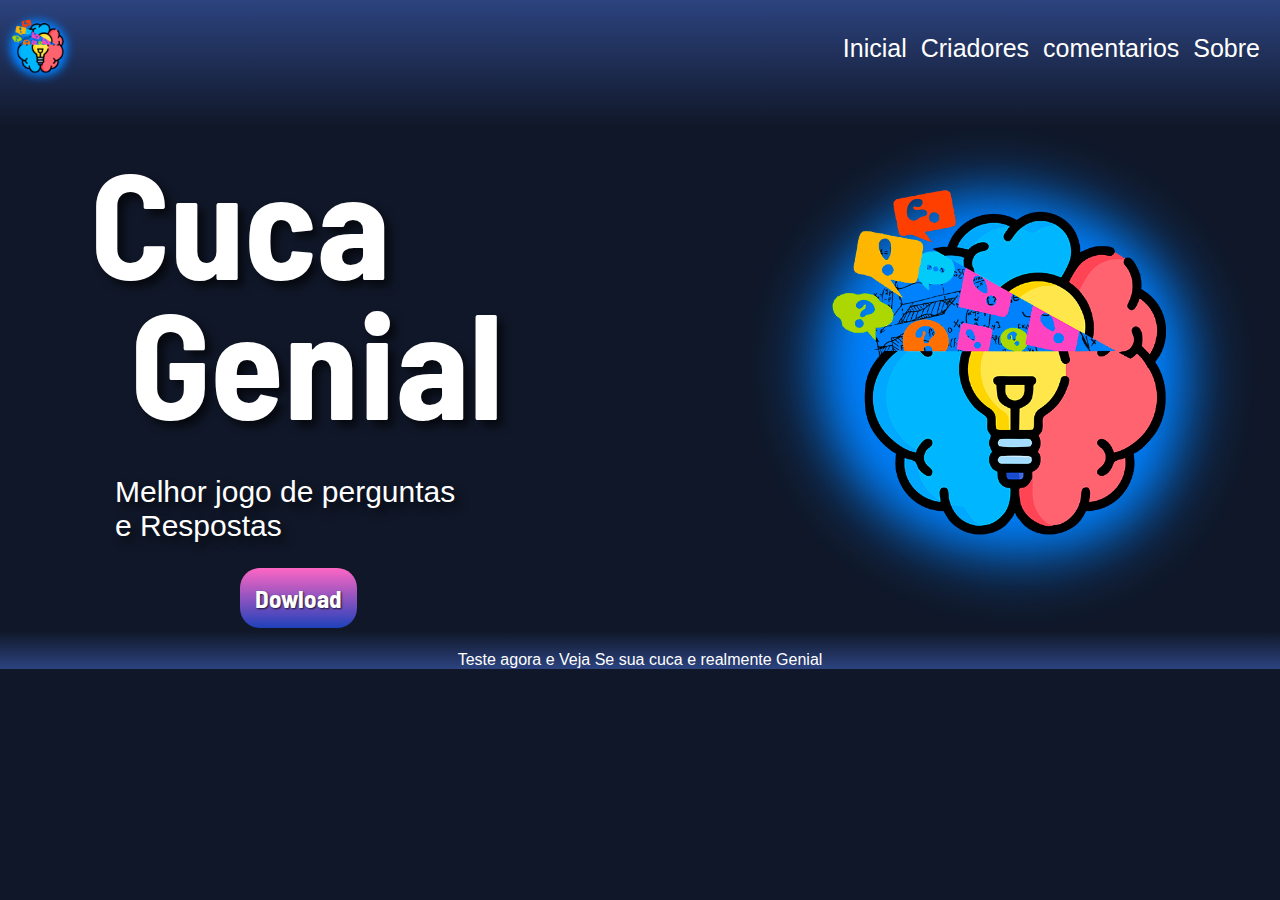
==== index.html @ 3ec627bd "Initial commit" ====
<!DOCTYPE html>
<html lang="pt-br">
<head>
    <meta charset="UTF-8">
    <meta http-equiv="X-UA-Compatible" content="IE=edge">
    <meta name="viewport" content="width=device-width, initial-scale=1.0">
    <title>lang-page cuca genial</title>
    <link rel="stylesheet" href="estilo/style.css">
    <script src="estilo/cucagenial.js"></script>
    
</head>

<body>
    <header class="cabeçalho">
        <img src="fotos/lgcuca800px.png" alt="" width="6%">
        <nav>
            <a href="index.html">Inicial</a>
            <a href="criadores.html">Criadores</a>
            <a href="comentarios.html">comentarios</a>
            <a href="sobrepag.html">Sobre</a>
        </nav>
    </header>
    
    <main>
        <section>
            <div class="txt">
                <h1>Cuca</h1>
                <h2>Genial</h2>
                <p>Melhor jogo de perguntas e Respostas</p>
                <button>Dowload</button>
            </div>
            <div class="img-logo"><img src="fotos/lgcuca800px.png" alt="" ></div>
        </section>
    </main>
    
    <footer class="rodape">
        <p>Teste agora e Veja Se sua cuca e realmente Genial</p>
    </footer>
</body>

</html>
---- estilo/style.css ----
@charset "UTF-8";
@font-face {
    font-family: 'barlow' ;
    src: url(../fontes/BarlowSemiCondensed-Bold.ttf);
}
@font-face {
    font-family: 'codec';
    src: url(../fontes/codec-pro-extrabold.ttf);
}
@font-face {
    font-family: 'contrail';
    src: url(../fontes/ContrailOne-Regular.ttf);
}
@font-face {
    font-family: 'kavivanar';
    src: url(../fontes/Kavivanar-Regular.ttf);
}
@font-face {
    font-family: 'ruda';
    src: url(../fontes/Ruda-Black.ttf);
}
@font-face {
    font-family: 'cofe';
    src: url(../fontes/Coffee\ Mood.ttf);
}

*{
    margin: 0px;
    padding: 0px;
}
.root{
    --font1:'barlow Semicondensado';
    --font2:'Fredoka One'
    --cor1:#101728;
    --cor2:#ff66c4;
    --cor3:#1f41bb;
}
body{
    background-color: #101728;
}
main{
  width: 900px;
}
.cabeçalho{
    display: flex;
    flex-direction: row;
    align-items: center;
    justify-content: space-between;
    padding-top: 10px;
    padding-bottom: 40px;
    background-image: linear-gradient(to top,#101728,#2c437f);
}
.cabeçalho > nav {
    margin-right: 15px;
}
nav > a{
    color: white;
    font-family: 'Fredoka One', Helvetica, sans-serif;
    text-decoration: none;
    margin: 5px;
    font-size: 25px;
    
}
nav > a:hover{
    color: red;
    background-color: #1d2846d4;
    padding: 10px;
    border-radius: 10px;
}

section{
    display: flex;
    flex-direction: row;
    align-items: center;
    justify-content: space-between;
    max-width: 800px;
    min-width: 500px;
}

.txt{
    margin-left: 90px;
}
.txt > h1{
    color: white;
    font-size: 150px;
    font-family: 'barlow', Helvetica, sans-serif;
    text-shadow: 6px 6px 8px rgba(0, 0, 0, 0.63);
}
.txt > h2{
    color: white;
    font-size: 150px;
    margin-top: -40px;
    margin-left: 40px;
    font-family: 'barlow', Helvetica, sans-serif;
    text-shadow: 6px 6px 8px rgba(0, 0, 0, 0.63);
    
}
.txt > p{
    color: white;
    font-family: Arial, Helvetica, sans-serif;
    margin: 25px;
    font-size: 30px;
    text-shadow: 6px 6px 8px rgba(0, 0, 0, 0.63);
    
}


section  img{
    width: 500px;
    margin-left: 250px;
}
button{
    color:white;
    font-family: 'barlow', Helvetica, sans-serif;
    padding: 15px;
    font-size: 25px;
    border-radius: 20px;
    border: 0px solid;
    text-shadow: 1px 1px 2px rgba(0, 0, 0, 0.76);
    box-shadow: 10px rgba(0, 0, 0, 0.711);
    background-image: linear-gradient(to bottom,#ff66c4,#1f41bb );
    margin-left: 150px;
}
.rodape{
    background-image: linear-gradient(to bottom,#101728,#2c437f);
    padding-top: 20px;
}
.rodape > p{
    font-family: Arial, Helvetica, sans-serif;
    color: white;
    text-align: center;
}
.rodape > p:hover{
    color: rgb(224, 40, 40);    
}
/* pagina sobre */
.principal-sobre{
    max-width: 100%;
}
.Sobre > h1{
    color: #9340ff;
    font-family: 'codec', Helvetica, sans-serif;
    text-shadow: 6px 6px 8px rgba(0, 0, 0, 0.63);
    text-align: center;
    font-size: 70px;
    margin-bottom: 20px;
    margin-top: 10px;
}
.Sobre > h2 {
    color: #fd1842;
    border-radius: 6px;
    font-family: 'contrail', Helvetica, sans-serif;
    text-shadow: 6px 6px 8px rgba(0, 0, 0, 0.63);
    text-align: center;
    font-size: 70px;
    margin-bottom: 20px;
    margin-top: 10px;
    margin-left: 10px;
}
.txt2 > p{
    color: white;
    font-family: Arial, Helvetica, sans-serif;
    text-shadow: 6px 6px 8px rgba(0, 0, 0, 0.63);
    margin: 30px;
    font-size: 25px;
    padding: 20px;
    border-radius: 10px;
    text-decoration: solid;
    margin-bottom: 6.2em;
}
.Sobre{
    display: flex;
    flex-direction: row;
    align-items: center;
    justify-content: center;
}
/* pagina do comentarios */

.cometarios{
    display: flex;
    margin: 20px;
    width: 90%;
}


.coment-colun p{
    color: white;
    font-family: Arial, Helvetica, sans-serif;
    display: flex;
    margin-top: 80px;
    margin-left: 10px;
    font-size: 20px;
}
.coment-colun img{
    width: 150px;
    margin-top: 20px;
}
.coluna-1{
    margin: 20px;
}
.coluna-2{
    margin: 20px;
    margin-left: 250px;
}
/* Comentarios */
.coment-1{
    display: flex;
}
.coment-2{
    display: flex;
}
.coment-3{
    display: flex;
}
.coment-4{
    display: flex;
}
.coment-5{
    display: flex;
}
.coment-6{
    display: flex;
}

/* pagina-Criadores */

.h1-criadores{
    color: #fd1842;
    font-family: 'kavivanar', Helvetica, sans-serif;
    text-align: center;
    font-size: 30px;
    margin-bottom: 40px;
    text-shadow: 6px 6px 8px  rgba(0, 0, 0, 0.678);
}
.coluna-criadores{
    margin-top: 20px;
}
.coluna-criadores img{
    width: 200px;
    margin: 10px;
}
.coluna-criadores h2{
    color: white;
    font-family: 'ruda', Helvetica, sans-serif;
    text-align: center;
    margin-bottom: 10px;
    text-shadow: 6px 6px 8px  rgb(0, 0, 0);
}
.coluna-criadores p{
    color: #ffd542;
    font-family: 'cofe', Helvetica, sans-serif;
    text-align: center;
    font-size: 25px;
    text-shadow: 6px 6px 8px  rgb(0, 0, 0);
}
.cr-coluna1{
    display: flex;
    justify-content: center;
    margin-bottom: 10px;
}
.cr-coluna2{
    display: flex;
    justify-content: center;
    margin-bottom: 10px;
}
.cr-coluna3{
    display: flex;
    justify-content: center;
    margin-bottom: 10px;
}
.cr-coluna4{
    display: flex;
    justify-content: center;
    margin-bottom: 10px;
}
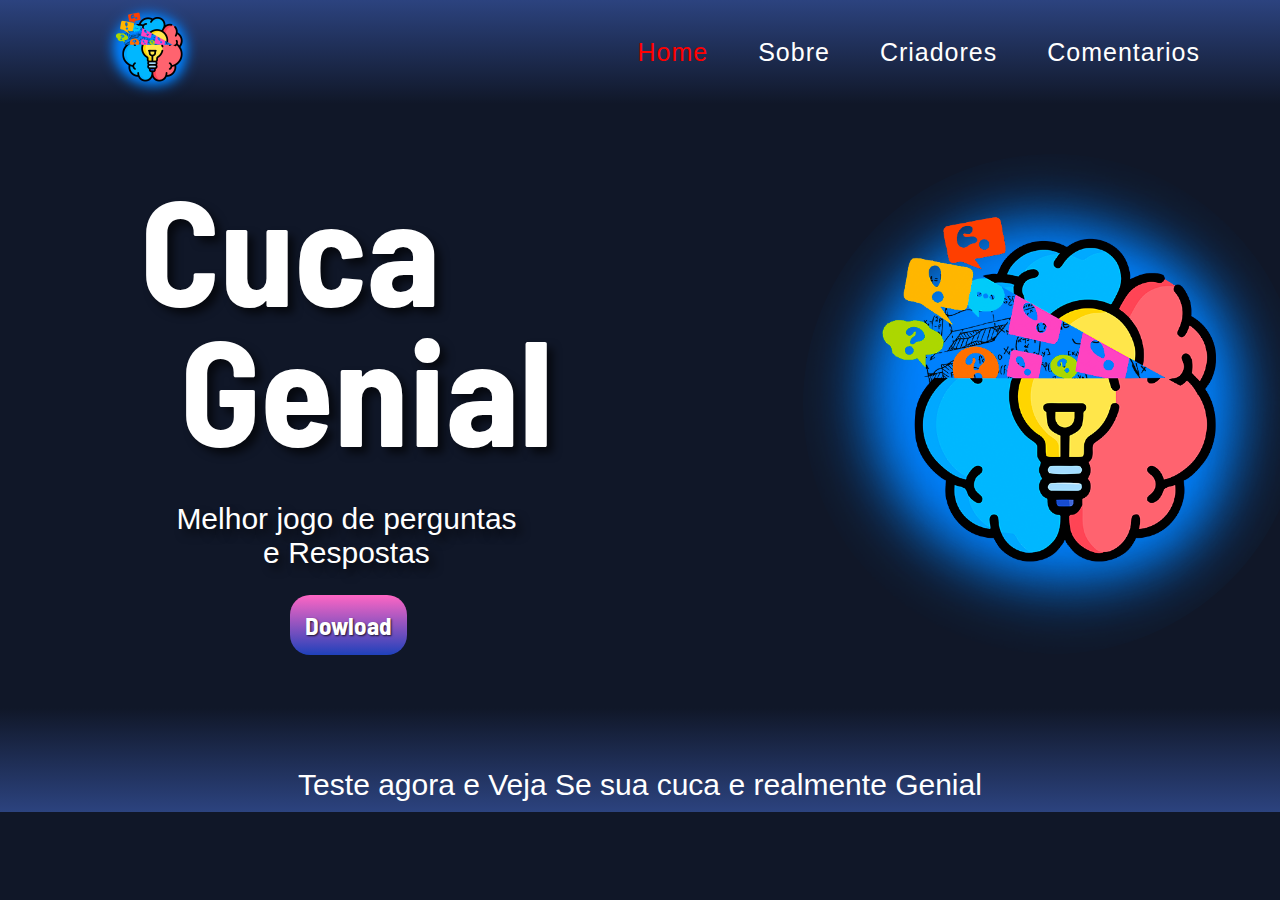
==== commit 144bdd5f: "novo" ====
--- a/index.html
+++ b/index.html
@@ -4,22 +4,27 @@
     <meta charset="UTF-8">
     <meta http-equiv="X-UA-Compatible" content="IE=edge">
     <meta name="viewport" content="width=device-width, initial-scale=1.0">
-    <title>lang-page cuca genial</title>
+    <link rel="stylesheet" href="https://cdnjs.cloudflare.com/ajax/libs/font-awesome/4.7.0/css/font-awesome.min.css">
+    <title>Cuca genial</title>
     <link rel="stylesheet" href="estilo/style.css">
-    <script src="estilo/cucagenial.js"></script>
-    
 </head>
 
 <body>
-    <header class="cabeçalho">
-        <img src="fotos/lgcuca800px.png" alt="" width="6%">
-        <nav>
-            <a href="index.html">Inicial</a>
-            <a href="criadores.html">Criadores</a>
-            <a href="comentarios.html">comentarios</a>
-            <a href="sobrepag.html">Sobre</a>
-        </nav>
-    </header>
+    <nav>
+        <div class="logo">
+            <a href="index.html"><img src="fotos/lgcuca800px.png" alt="" ></a>
+        </div>
+        <div class="menu-btn">
+            <i class="fa fa-bars fa-2x" onclick="menuShow()"></i>
+        </div>
+
+        <ul>
+            <li><a href="index.html" class="active">Home</a></li>
+            <li><a href="sobrepag.html"> Sobre</a></li>
+            <li><a href="criadores.html"> Criadores</a></li>
+            <li><a href="comentarios.html"> Comentarios</a></li>
+        </ul>
+    </nav>
     
     <main>
         <section>
@@ -29,13 +34,15 @@
                 <p>Melhor jogo de perguntas e Respostas</p>
                 <button>Dowload</button>
             </div>
-            <div class="img-logo"><img src="fotos/lgcuca800px.png" alt="" ></div>
+            <div class="img-home">
+                <div class="img-logo"><img src="fotos/lgcuca800px.png" alt="" ></div>
+            </div>
         </section>
-    </main>
-    
-    <footer class="rodape">
+    </main>  
+    <footer>
         <p>Teste agora e Veja Se sua cuca e realmente Genial</p>
     </footer>
+    <script src="estilo/cucagenial.js"></script>
 </body>
 
 </html>--- a/estilo/style.css
+++ b/estilo/style.css
@@ -38,45 +38,65 @@
 body{
     background-color: #101728;
 }
-main{
-  width: 900px;
-}
-.cabeçalho{
+
+*{
+    margin: 0;
+    padding: 0;
+    box-sizing: border-box;
+}
+nav{
+    display: flex;
+    background-image: linear-gradient(to top,#101728,#2c437f);
+    width: 100%;
+    align-items: center;
+    justify-content: space-between;
+    padding: 0 50px 0 100px;
+    flex-wrap: wrap;
+    z-index: 1;
+}
+nav .logo  img{
+    width: 100px;
+    cursor: pointer
+}
+nav ul{
+    display: flex;
+    flex-wrap: wrap;
+    list-style: none;
+}
+nav ul li{
+    margin: 0 5px;
+}
+nav ul li a{
+    color: white;
+    text-decoration: none;
+    font-size: 25px;
+    font-weight: 500;
+    padding: 8px 15px;
+    margin-right: 10px;
+    font-family: Arial, Helvetica, sans-serif;
+    border-radius: 5px;
+    letter-spacing: 1px;
+    transition: all 0.3s ease;
+}
+nav ul li a.active,
+nav ul li a:hover{
+    color: red;
+}
+nav .menu-btn i{
+    color: white;
+    cursor: pointer;
+    display: none;
+}
+
+
+section{
     display: flex;
     flex-direction: row;
     align-items: center;
     justify-content: space-between;
-    padding-top: 10px;
-    padding-bottom: 40px;
-    background-image: linear-gradient(to top,#101728,#2c437f);
-}
-.cabeçalho > nav {
-    margin-right: 15px;
-}
-nav > a{
-    color: white;
-    font-family: 'Fredoka One', Helvetica, sans-serif;
-    text-decoration: none;
-    margin: 5px;
-    font-size: 25px;
-    
-}
-nav > a:hover{
-    color: red;
-    background-color: #1d2846d4;
-    padding: 10px;
-    border-radius: 10px;
-}
-
-section{
-    display: flex;
-    flex-direction: row;
-    align-items: center;
-    justify-content: space-between;
-    max-width: 800px;
-    min-width: 500px;
-}
-
+    width: 100%;
+    padding: 50px;
+}
 .txt{
     margin-left: 90px;
 }
@@ -101,13 +121,29 @@
     margin: 25px;
     font-size: 30px;
     text-shadow: 6px 6px 8px rgba(0, 0, 0, 0.63);
+    text-align: center;
     
 }
 
-
+ 
+  @keyframes float {
+    0% {
+      transform: translate(0, 0);
+    }
+    50% {
+      transform: translate(0, -20px);
+    }
+    100% {
+      transform: translate(0, 0);
+    }
+  }
+  
 section  img{
     width: 500px;
     margin-left: 250px;
+    border-radius: 50%;
+    position: relative;
+    animation: float 3s ease-in-out infinite;
 }
 button{
     color:white;
@@ -120,22 +156,53 @@
     box-shadow: 10px rgba(0, 0, 0, 0.711);
     background-image: linear-gradient(to bottom,#ff66c4,#1f41bb );
     margin-left: 150px;
-}
-.rodape{
+    cursor: pointer;
+    position: relative;
+    overflow: hidden;
+    transition: all 0.3s ease-in-out;
+}
+
+  
+button:after {
+    content: "";
+    position: absolute;
+    top: 50%;
+    left: 50%;
+    transform: translate(-50%, -50%) scale(0);
+    background-color: rgba(255, 255, 255, 0.5);
+    border-radius: 50%;
+    width: 50px;
+    height: 50px;
+    opacity: 0;
+    }
+  
+  button:hover {
+    transform: translateY(-3px);
+    box-shadow: 0px 5px 10px rgba(0, 0, 0, 0.1);
+  }
+  
+  button:active:after {
+    transform: translate(-50%, -50%) scale(1);
+    opacity: 1;
+    transition: all 0.3s ease-in-out;
+  }
+  
+footer{
     background-image: linear-gradient(to bottom,#101728,#2c437f);
-    padding-top: 20px;
-}
-.rodape > p{
+    cursor: pointer;
+    padding: 10px;
+    font-size: 30px;
+}
+footer > p{
     font-family: Arial, Helvetica, sans-serif;
     color: white;
     text-align: center;
-}
-.rodape > p:hover{
-    color: rgb(224, 40, 40);    
-}
+    margin-top: 50px;
+}
+
 /* pagina sobre */
 .principal-sobre{
-    max-width: 100%;
+   padding: 40px;
 }
 .Sobre > h1{
     color: #9340ff;
@@ -181,7 +248,15 @@
     margin: 20px;
     width: 90%;
 }
-
+.principal-coment > h1{
+    font-size: 60px;
+    color: #fd1842;
+    text-align: center;
+    font-family: 'codec', Helvetica, sans-serif;
+    padding: 10px;
+    margin: 20px;
+    cursor: pointer;
+}
 
 .coment-colun p{
     color: white;
@@ -203,6 +278,9 @@
     margin-left: 250px;
 }
 /* Comentarios */
+.principal-coment > h1{
+    font-size: 50px;
+}
 .coment-1{
     display: flex;
 }
@@ -272,4 +350,131 @@
     display: flex;
     justify-content: center;
     margin-bottom: 10px;
+}
+
+@media (max-width: 920px){
+    nav .menu-btn i{
+        display: block;
+    }
+    nav ul{
+        position: fixed;
+        top: 100px;
+        left: -100%;
+        background-color: #101728;
+        height: 100vh;
+        width: 100%;
+        text-align: center;
+        display: block;
+        transition: all 0.3s ease;
+        z-index: 1;
+    }
+    nav ul.open{
+        left: 0;
+    }
+    nav ul li{
+        width: 100%;
+        margin: 50px 0;
+    }
+    nav ul li a{
+        font-size: 23px;
+    }
+    nav ul li a.active,
+    nav ul li a:hover{
+    background: none;
+    color: #fd1842;
+    }
+    nav .logo  img {
+        width:  90px;
+    }   
+    section{
+        display: flex;
+        flex-direction: column-reverse;
+    }
+    main{
+        height: 100%;
+    }
+    .txt{
+        margin: 10px;
+    }
+    .txt > h1 {
+        font-size: 100px;
+        margin-top: -80px;
+        margin-bottom: 20px;
+    }
+    .txt > h2 {
+        font-size: 90px;
+        margin-top: -60px;
+    }
+    .txt > p {
+        font-size: 20px;
+    }
+
+    .img-logo > img{
+        width: 300px;
+        margin: auto;
+    }
+    button{
+        display: flex;
+        margin: auto;
+    }
+    footer{
+        position: absolute;
+        width: 100%;
+    }
+    footer > p{
+        font-size: 20px;
+    }
+    /* pagina sobre */
+    .Sobre > h1{
+        font-size: 30px;
+    }
+    .Sobre > h2{
+        font-size: 30px;
+    }
+    .txt2 > p{
+        font-size: 20px;
+        text-align: center;
+    }
+    /* criadores */
+    .h1-criadores{
+        font-size: 20px;
+        padding: 10px;
+    }
+    .coluna-criadores{
+        width: 100%;
+    }
+    .coluna-criadores img{
+        display: flex;
+        justify-content: center;
+        align-items: center;
+        width: 70%;
+        margin-left: 60px;
+    }
+    .cr-coluna1{
+        display: flex;
+        flex-direction: column;
+    }
+    .cr-coluna2{
+        display: flex;
+        flex-direction: column;
+    }
+    .cr-coluna3{
+        display: flex;
+        flex-direction: column;
+    }
+    .cr-coluna4{
+        display: flex;
+        flex-direction: column;
+    }
+    /* comentarios */
+    .cometarios{
+        display: flex;
+        flex-direction: column;
+        justify-content: center;
+        align-items: center;
+    }
+
+    .coluna-2{
+        margin: 20px;
+    }
 }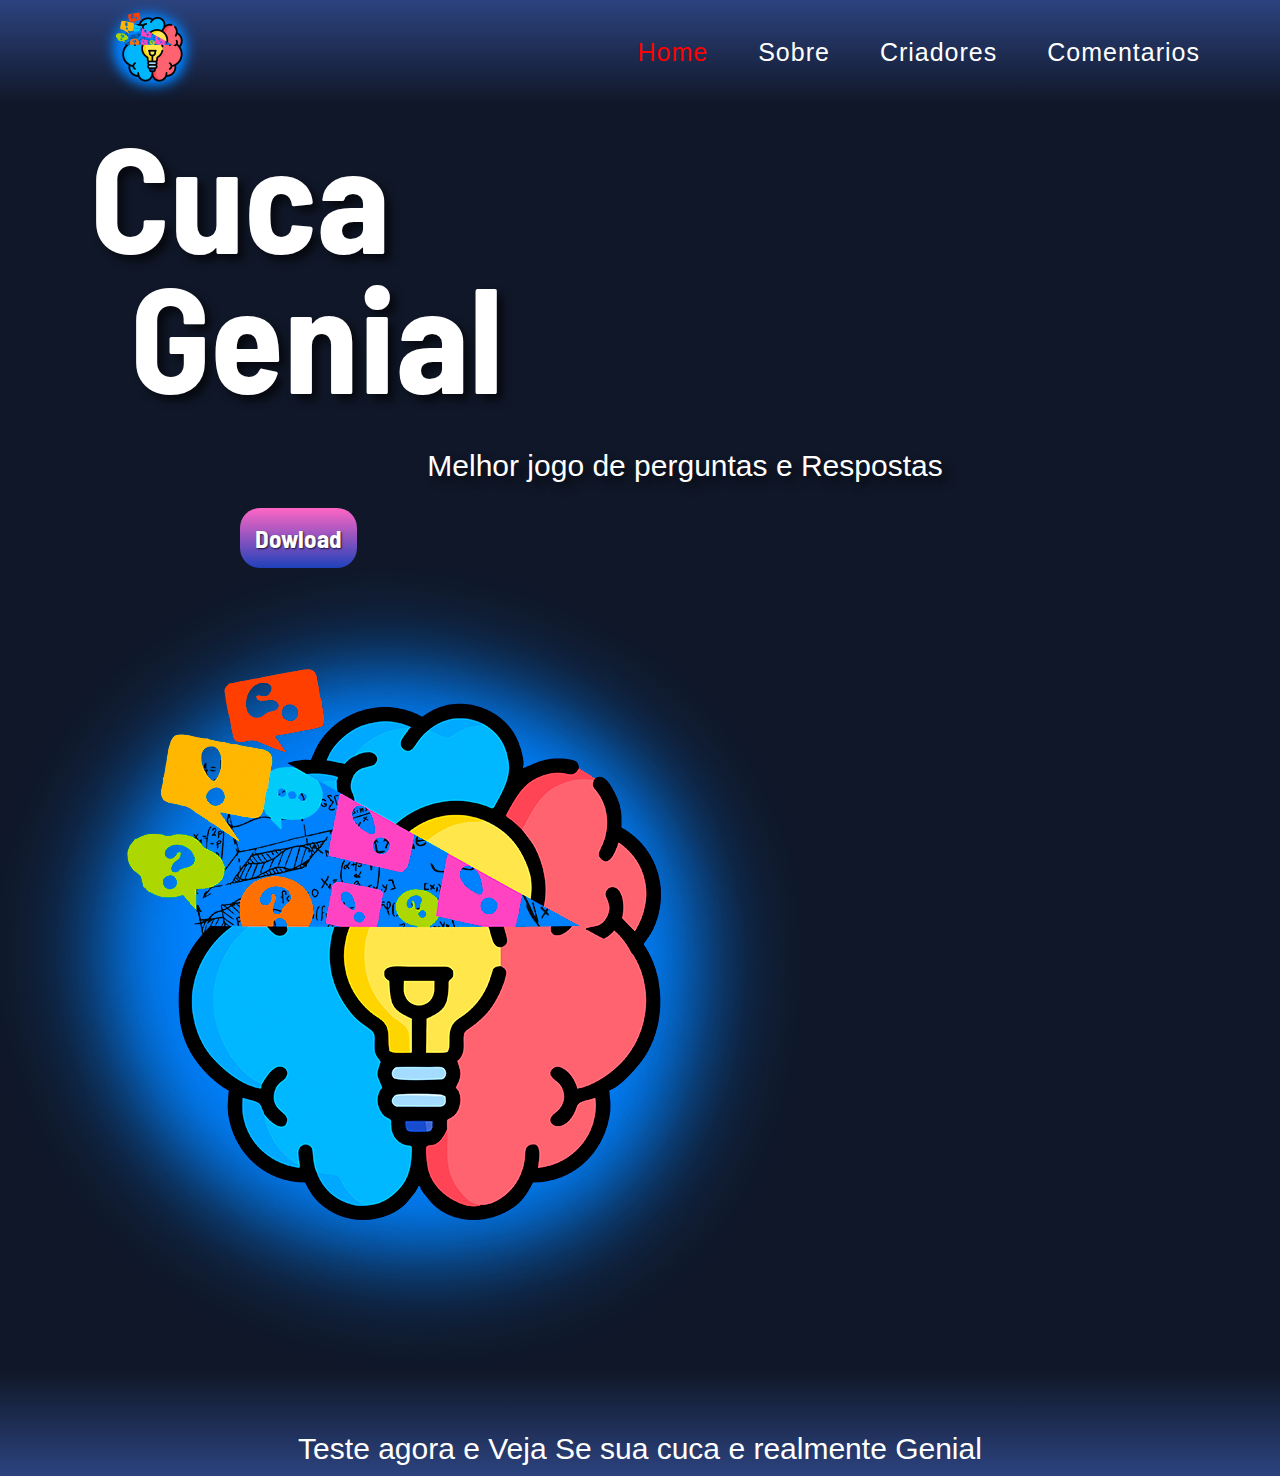
==== commit b110e56b: "nv" ====
--- a/index.html
+++ b/index.html
@@ -27,7 +27,7 @@
     </nav>
     
     <main>
-        <section>
+        <div class="principal-cuca">
             <div class="txt">
                 <h1>Cuca</h1>
                 <h2>Genial</h2>
@@ -37,7 +37,7 @@
             <div class="img-home">
                 <div class="img-logo"><img src="fotos/lgcuca800px.png" alt="" ></div>
             </div>
-        </section>
+        </div>
     </main>  
     <footer>
         <p>Teste agora e Veja Se sua cuca e realmente Genial</p>
--- a/estilo/style.css
+++ b/estilo/style.css
@@ -140,7 +140,6 @@
   
 section  img{
     width: 500px;
-    margin-left: 250px;
     border-radius: 50%;
     position: relative;
     animation: float 3s ease-in-out infinite;
@@ -192,6 +191,7 @@
     cursor: pointer;
     padding: 10px;
     font-size: 30px;
+    z-index: 1;
 }
 footer > p{
     font-family: Arial, Helvetica, sans-serif;
@@ -245,7 +245,7 @@
 
 .cometarios{
     display: flex;
-    margin: 20px;
+    margin: auto;
     width: 90%;
 }
 .principal-coment > h1{
